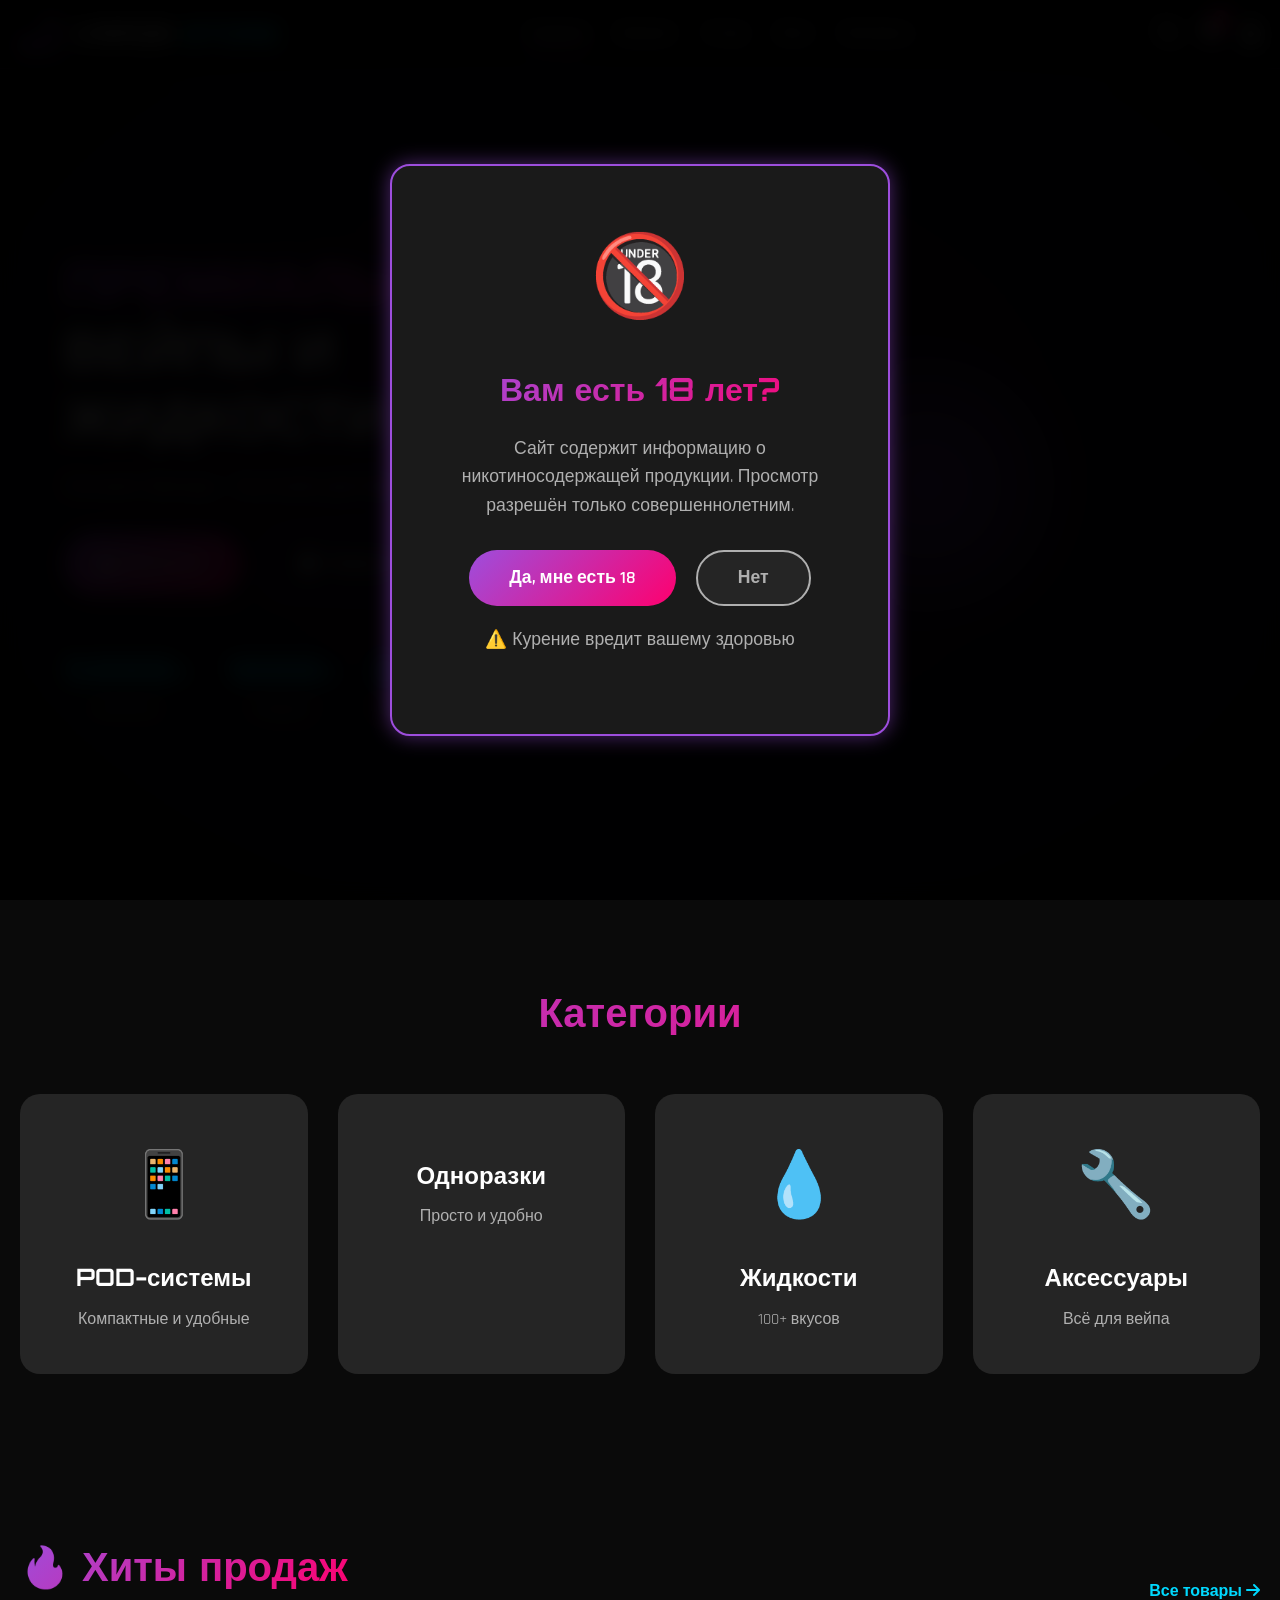
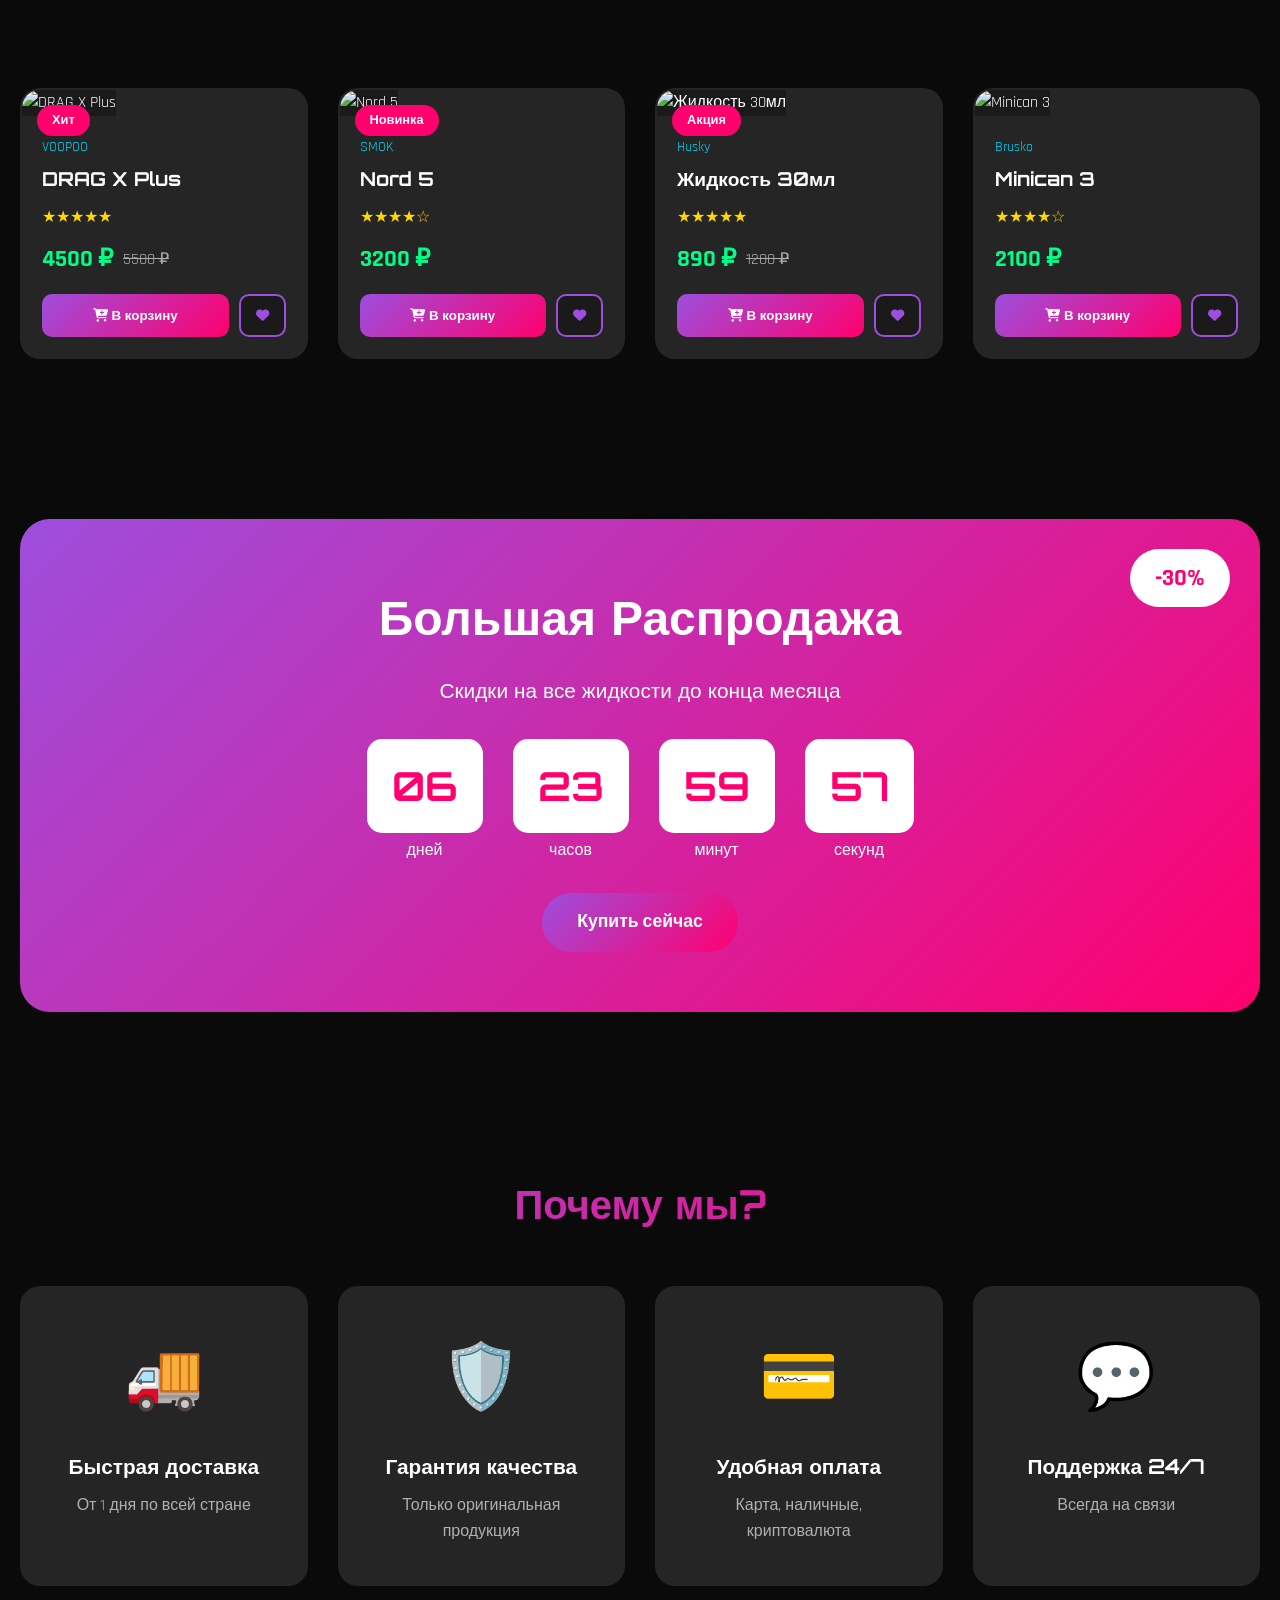
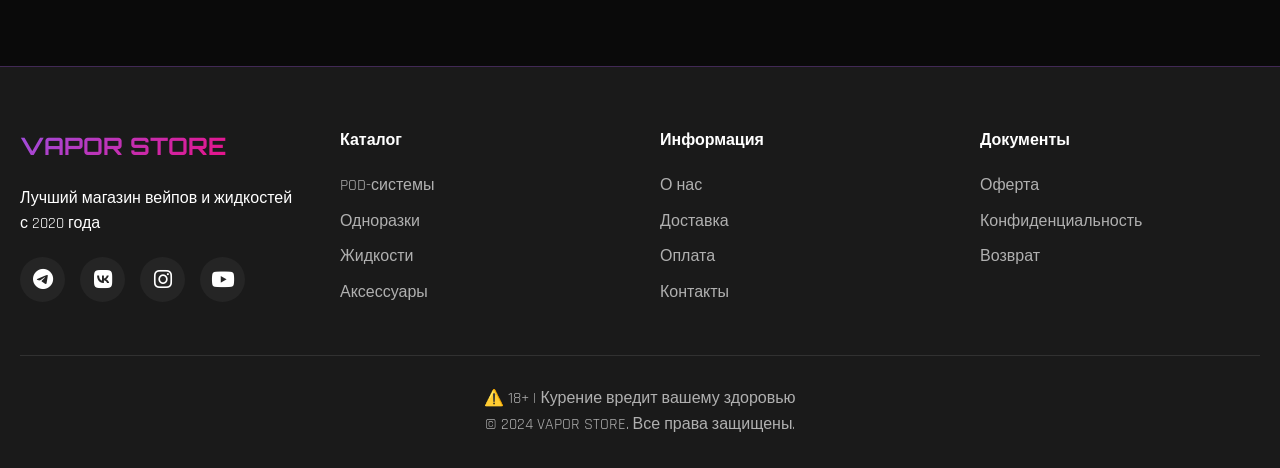
==== index.html @ a19fc45a "Add files via upload" ====
<!DOCTYPE html>
<html lang="ru">
<head>
    <meta charset="UTF-8">
    <meta name="viewport" content="width=device-width, initial-scale=1.0">
    <title>VAPOR STORE | Вейпы и Жидкости</title>
    
    <!-- ШРИФТЫ -->
    <link href="https://fonts.googleapis.com/css2?family=Orbitron:wght@400;700;900&family=Rajdhani:wght@300;400;500;600;700&display=swap" rel="stylesheet">
    
    <!-- ИКОНКИ -->
    <link rel="stylesheet" href="https://cdnjs.cloudflare.com/ajax/libs/font-awesome/6.4.0/css/all.min.css">
    
    <!-- СТИЛИ -->
    <link rel="stylesheet" href="css/style.css">
</head>
<body>
    <!-- 🔞 ПРОВЕРКА ВОЗРАСТА -->
    <div class="age-verification" id="ageVerification">
        <div class="age-modal">
            <div class="age-icon">🔞</div>
            <h1>Вам есть 18 лет?</h1>
            <p>Сайт содержит информацию о никотиносодержащей продукции. Просмотр разрешён только совершеннолетним.</p>
            <div class="age-buttons">
                <button class="btn-age-yes" onclick="confirmAge()">Да, мне есть 18</button>
                <button class="btn-age-no" onclick="denyAge()">Нет</button>
            </div>
            <p class="age-warning">⚠️ Курение вредит вашему здоровью</p>
        </div>
    </div>

    <!-- НАВИГАЦИЯ -->
    <nav class="navbar" id="navbar">
        <div class="container nav-container">
            <a href="index.html" class="logo">
                <i class="fas fa-smoking"></i>
                <span>VAPOR</span>
                <span class="logo-accent">STORE</span>
            </a>
            
            <ul class="nav-menu" id="navMenu">
                <li><a href="index.html" class="active">Главная</a></li>
                <li><a href="catalog.html">Каталог</a></li>
                <li><a href="#about">О нас</a></li>
                <li><a href="#blog">Блог</a></li>
                <li><a href="#contacts">Контакты</a></li>
            </ul>
            
            <div class="nav-icons">
                <div class="search-icon" onclick="toggleSearch()">
                    <i class="fas fa-search"></i>
                </div>
                <a href="cart.html" class="cart-icon">
                    <i class="fas fa-shopping-cart"></i>
                    <span class="cart-count" id="cartCount">0</span>
                </a>
                <a href="#" class="user-icon">
                    <i class="fas fa-user"></i>
                </a>
                <div class="menu-toggle" onclick="toggleMenu()">
                    <i class="fas fa-bars"></i>
                </div>
            </div>
        </div>
    </nav>

    <!-- ПОИСК -->
    <div class="search-bar" id="searchBar">
        <input type="text" placeholder="Поиск товаров..." id="searchInput">
        <button onclick="toggleSearch()"><i class="fas fa-times"></i></button>
    </div>

    <!-- HERO СЕКЦИЯ -->
    <section class="hero">
        <div class="hero-content">
            <h1 class="hero-title">
                <span class="glow">ПРЕМИАЛЬНЫЕ</span>
                <br>ВЕЙПЫ И ЖИДКОСТИ
            </h1>
            <p class="hero-subtitle">Лучшие бренды • Быстрая доставка • Гарантия качества</p>
            <div class="hero-buttons">
                <a href="catalog.html" class="btn btn-primary">
                    <i class="fas fa-shopping-bag"></i> В каталог
                </a>
                <a href="#about" class="btn btn-secondary">
                    <i class="fas fa-info-circle"></i> Узнать больше
                </a>
            </div>
            <div class="hero-stats">
                <div class="stat">
                    <span class="stat-number">5000+</span>
                    <span class="stat-label">Клиентов</span>
                </div>
                <div class="stat">
                    <span class="stat-number">1000+</span>
                    <span class="stat-label">Товаров</span>
                </div>
                <div class="stat">
                    <span class="stat-number">24/7</span>
                    <span class="stat-label">Поддержка</span>
                </div>
            </div>
        </div>
        <div class="hero-image">
            <div class="vape-cloud"></div>
            <div class="vape-cloud"></div>
            <div class="vape-cloud"></div>
        </div>
    </section>

    <!-- КАТЕГОРИИ -->
    <section class="categories section">
        <div class="container">
            <h2 class="section-title">Категории</h2>
            <div class="categories-grid">
                <a href="catalog.html?category=pods" class="category-card">
                    <div class="category-icon">📱</div>
                    <h3>POD-системы</h3>
                    <p>Компактные и удобные</p>
                </a>
                <a href="catalog.html?category=disposable" class="category-card">
                    <div class="category-icon"></div>
                    <h3>Одноразки</h3>
                    <p>Просто и удобно</p>
                </a>
                <a href="catalog.html?category=liquids" class="category-card">
                    <div class="category-icon">💧</div>
                    <h3>Жидкости</h3>
                    <p>100+ вкусов</p>
                </a>
                <a href="catalog.html?category=accessories" class="category-card">
                    <div class="category-icon">🔧</div>
                    <h3>Аксессуары</h3>
                    <p>Всё для вейпа</p>
                </a>
            </div>
        </div>
    </section>

    <!-- ХИТЫ ПРОДАЖ -->
    <section class="products section">
        <div class="container">
            <div class="section-header">
                <h2 class="section-title">🔥 Хиты продаж</h2>
                <a href="catalog.html" class="view-all">Все товары <i class="fas fa-arrow-right"></i></a>
            </div>
            <div class="products-grid" id="featuredProducts">
                <!-- Товары загружаются через JS -->
            </div>
        </div>
    </section>

    <!-- АКЦИИ -->
    <section class="promo section">
        <div class="container">
            <div class="promo-banner">
                <div class="promo-content">
                    <span class="promo-badge">-30%</span>
                    <h2>Большая Распродажа</h2>
                    <p>Скидки на все жидкости до конца месяца</p>
                    <div class="promo-timer" id="promoTimer">
                        <div class="timer-item"><span id="days">00</span>дней</div>
                        <div class="timer-item"><span id="hours">00</span>часов</div>
                        <div class="timer-item"><span id="minutes">00</span>минут</div>
                        <div class="timer-item"><span id="seconds">00</span>секунд</div>
                    </div>
                    <a href="catalog.html?promo=true" class="btn btn-primary">Купить сейчас</a>
                </div>
            </div>
        </div>
    </section>

    <!-- ПРЕИМУЩЕСТВА -->
    <section class="features section">
        <div class="container">
            <h2 class="section-title">Почему мы?</h2>
            <div class="features-grid">
                <div class="feature-card">
                    <div class="feature-icon">🚚</div>
                    <h3>Быстрая доставка</h3>
                    <p>От 1 дня по всей стране</p>
                </div>
                <div class="feature-card">
                    <div class="feature-icon">🛡️</div>
                    <h3>Гарантия качества</h3>
                    <p>Только оригинальная продукция</p>
                </div>
                <div class="feature-card">
                    <div class="feature-icon">💳</div>
                    <h3>Удобная оплата</h3>
                    <p>Карта, наличные, криптовалюта</p>
                </div>
                <div class="feature-card">
                    <div class="feature-icon">💬</div>
                    <h3>Поддержка 24/7</h3>
                    <p>Всегда на связи</p>
                </div>
            </div>
        </div>
    </section>

    <!-- КОЛЕСО ФОРТУНЫ -->
    <div class="fortune-wheel" id="fortuneWheel">
        <div class="wheel-modal">
            <button class="wheel-close" onclick="closeWheel()">&times;</button>
            <h2>Испытай удачу!</h2>
            <p>Крути колесо и получи скидку</p>
            <div class="wheel-container">
                <canvas id="wheelCanvas" width="400" height="400"></canvas>
            </div>
            <button class="btn btn-primary" onclick="spinWheel()">Крутить!</button>
        </div>
    </div>

    <!-- FOOTER -->
    <footer class="footer">
        <div class="container">
            <div class="footer-grid">
                <div class="footer-col">
                    <h3>VAPOR STORE</h3>
                    <p>Лучший магазин вейпов и жидкостей с 2020 года</p>
                    <div class="social-links">
                        <a href="#"><i class="fab fa-telegram"></i></a>
                        <a href="#"><i class="fab fa-vk"></i></a>
                        <a href="#"><i class="fab fa-instagram"></i></a>
                        <a href="#"><i class="fab fa-youtube"></i></a>
                    </div>
                </div>
                <div class="footer-col">
                    <h4>Каталог</h4>
                    <ul>
                        <li><a href="catalog.html?category=pods">POD-системы</a></li>
                        <li><a href="catalog.html?category=disposable">Одноразки</a></li>
                        <li><a href="catalog.html?category=liquids">Жидкости</a></li>
                        <li><a href="catalog.html?category=accessories">Аксессуары</a></li>
                    </ul>
                </div>
                <div class="footer-col">
                    <h4>Информация</h4>
                    <ul>
                        <li><a href="#about">О нас</a></li>
                        <li><a href="#delivery">Доставка</a></li>
                        <li><a href="#payment">Оплата</a></li>
                        <li><a href="#contacts">Контакты</a></li>
                    </ul>
                </div>
                <div class="footer-col">
                    <h4>Документы</h4>
                    <ul>
                        <li><a href="#offer">Оферта</a></li>
                        <li><a href="#privacy">Конфиденциальность</a></li>
                        <li><a href="#return">Возврат</a></li>
                    </ul>
                </div>
            </div>
            <div class="footer-bottom">
                <p>⚠️ 18+ | Курение вредит вашему здоровью</p>
                <p>&copy; 2024 VAPOR STORE. Все права защищены.</p>
            </div>
        </div>
    </footer>

    <!-- УВЕДОМЛЕНИЯ -->
    <div class="toast-container" id="toastContainer"></div>

    <!-- СКРИПТЫ -->
    <script src="js/main.js"></script>
    <script src="js/cart.js"></script>
</body>
</html>
---- css/style.css ----
/* ========== БАЗОВЫЕ НАСТРОЙКИ ========== */
:root {
    --bg-primary: #0a0a0a;
    --bg-secondary: #1a1a1a;
    --bg-card: #252525;
    --text-primary: #ffffff;
    --text-secondary: #b0b0b0;
    --accent-purple: #9d4edd;
    --accent-blue: #00d9ff;
    --accent-pink: #ff006e;
    --accent-green: #00ff88;
    --gradient-main: linear-gradient(135deg, #9d4edd 0%, #ff006e 100%);
    --glow-purple: 0 0 20px rgba(157, 78, 221, 0.5);
    --glow-blue: 0 0 20px rgba(0, 217, 255, 0.5);
    --shadow: 0 10px 40px rgba(0, 0, 0, 0.5);
}

* {
    margin: 0;
    padding: 0;
    box-sizing: border-box;
}

body {
    font-family: 'Rajdhani', sans-serif;
    background: var(--bg-primary);
    color: var(--text-primary);
    line-height: 1.6;
    overflow-x: hidden;
}

.container {
    max-width: 1400px;
    margin: 0 auto;
    padding: 0 20px;
}

a {
    text-decoration: none;
    color: inherit;
    transition: all 0.3s ease;
}

/* ========== 🔞 ПРОВЕРКА ВОЗРАСТА ========== */
.age-verification {
    position: fixed;
    top: 0;
    left: 0;
    width: 100%;
    height: 100%;
    background: rgba(0, 0, 0, 0.95);
    display: flex;
    align-items: center;
    justify-content: center;
    z-index: 10000;
    backdrop-filter: blur(10px);
}

.age-verification.hidden {
    display: none;
}

.age-modal {
    background: var(--bg-secondary);
    padding: 50px;
    border-radius: 20px;
    text-align: center;
    max-width: 500px;
    border: 2px solid var(--accent-purple);
    box-shadow: var(--glow-purple);
    animation: fadeIn 0.5s ease;
}

.age-icon {
    font-size: 80px;
    margin-bottom: 20px;
}

.age-modal h1 {
    font-family: 'Orbitron', sans-serif;
    font-size: 2rem;
    margin-bottom: 20px;
    background: var(--gradient-main);
    -webkit-background-clip: text;
    -webkit-text-fill-color: transparent;
}

.age-modal p {
    color: var(--text-secondary);
    margin-bottom: 30px;
    font-size: 1.1rem;
}

.age-buttons {
    display: flex;
    gap: 20px;
    justify-content: center;
    margin-bottom: 20px;
}

.btn-age-yes,
.btn-age-no {
    padding: 15px 40px;
    border: none;
    border-radius: 50px;
    font-size: 1.1rem;
    font-weight: 600;
    cursor: pointer;
    transition: all 0.3s ease;
    font-family: 'Rajdhani', sans-serif;
}

.btn-age-yes {
    background: var(--gradient-main);
    color: white;
}

.btn-age-yes:hover {
    transform: translateY(-3px);
    box-shadow: var(--glow-purple);
}

.btn-age-no {
    background: var(--bg-card);
    color: var(--text-secondary);
    border: 2px solid var(--text-secondary);
}

.btn-age-no:hover {
    border-color: var(--accent-pink);
    color: var(--accent-pink);
}

.age-warning {
    color: var(--accent-pink);
    font-size: 0.9rem;
    margin-top: 20px;
}

/* ========== НАВИГАЦИЯ ========== */
.navbar {
    position: fixed;
    top: 0;
    left: 0;
    width: 100%;
    background: rgba(10, 10, 10, 0.95);
    backdrop-filter: blur(10px);
    z-index: 1000;
    border-bottom: 1px solid rgba(157, 78, 221, 0.3);
}

.nav-container {
    display: flex;
    align-items: center;
    justify-content: space-between;
    padding: 15px 20px;
    max-width: 1400px;
    margin: 0 auto;
}

.logo {
    display: flex;
    align-items: center;
    gap: 10px;
    font-family: 'Orbitron', sans-serif;
    font-size: 1.5rem;
    font-weight: 900;
}

.logo i {
    color: var(--accent-purple);
    font-size: 2rem;
}

.logo-accent {
    color: var(--accent-blue);
}

.nav-menu {
    display: flex;
    list-style: none;
    gap: 30px;
}

.nav-menu a {
    font-weight: 500;
    position: relative;
    padding: 5px 0;
}

.nav-menu a::after {
    content: '';
    position: absolute;
    bottom: 0;
    left: 0;
    width: 0;
    height: 2px;
    background: var(--gradient-main);
    transition: width 0.3s ease;
}

.nav-menu a:hover::after,
.nav-menu a.active::after {
    width: 100%;
}

.nav-icons {
    display: flex;
    align-items: center;
    gap: 20px;
}

.nav-icons a,
.nav-icons div {
    color: var(--text-primary);
    font-size: 1.3rem;
    cursor: pointer;
    position: relative;
}

.cart-count {
    position: absolute;
    top: -8px;
    right: -8px;
    background: var(--accent-pink);
    color: white;
    font-size: 0.7rem;
    padding: 2px 6px;
    border-radius: 50%;
    font-weight: 700;
}

.menu-toggle {
    display: none;
}

/* ========== ПОИСК ========== */
.search-bar {
    position: fixed;
    top: 80px;
    left: 0;
    width: 100%;
    background: var(--bg-secondary);
    padding: 20px;
    display: none;
    z-index: 999;
    border-bottom: 1px solid var(--accent-purple);
}

.search-bar.active {
    display: flex;
    gap: 10px;
    animation: slideDown 0.3s ease;
}

.search-bar input {
    flex: 1;
    padding: 15px 20px;
    background: var(--bg-card);
    border: 2px solid var(--accent-purple);
    border-radius: 50px;
    color: var(--text-primary);
    font-size: 1rem;
    font-family: 'Rajdhani', sans-serif;
}

.search-bar input:focus {
    outline: none;
    box-shadow: var(--glow-purple);
}

.search-bar button {
    padding: 15px 25px;
    background: var(--accent-pink);
    border: none;
    border-radius: 50px;
    color: white;
    cursor: pointer;
    font-size: 1.2rem;
    transition: all 0.3s ease;
}

.search-bar button:hover {
    transform: scale(1.1);
}

/* ========== HERO СЕКЦИЯ ========== */
.hero {
    min-height: 100vh;
    display: flex;
    align-items: center;
    justify-content: space-between;
    padding: 120px 5% 50px;
    background: radial-gradient(ellipse at center, #1a0a2e 0%, #0a0a0a 100%);
    position: relative;
    overflow: hidden;
}

.hero-content {
    flex: 1;
    max-width: 600px;
    z-index: 2;
}

.hero-title {
    font-family: 'Orbitron', sans-serif;
    font-size: 3.5rem;
    line-height: 1.2;
    margin-bottom: 20px;
}

.hero-title .glow {
    background: var(--gradient-main);
    -webkit-background-clip: text;
    -webkit-text-fill-color: transparent;
    text-shadow: var(--glow-purple);
}

.hero-subtitle {
    font-size: 1.3rem;
    color: var(--text-secondary);
    margin-bottom: 30px;
}

.hero-buttons {
    display: flex;
    gap: 20px;
    margin-bottom: 50px;
}

.btn {
    padding: 15px 35px;
    border-radius: 50px;
    font-weight: 600;
    font-size: 1.1rem;
    cursor: pointer;
    transition: all 0.3s ease;
    display: inline-flex;
    align-items: center;
    gap: 10px;
    border: none;
    font-family: 'Rajdhani', sans-serif;
}

.btn-primary {
    background: var(--gradient-main);
    color: white;
}

.btn-primary:hover {
    transform: translateY(-3px);
    box-shadow: var(--glow-purple);
}

.btn-secondary {
    background: transparent;
    color: var(--text-primary);
    border: 2px solid var(--accent-purple);
}

.btn-secondary:hover {
    background: var(--accent-purple);
    box-shadow: var(--glow-purple);
}

.hero-stats {
    display: flex;
    gap: 40px;
}

.stat {
    text-align: center;
}

.stat-number {
    display: block;
    font-family: 'Orbitron', sans-serif;
    font-size: 2rem;
    font-weight: 700;
    color: var(--accent-blue);
}

.stat-label {
    color: var(--text-secondary);
    font-size: 0.9rem;
}

.hero-image {
    flex: 1;
    display: flex;
    justify-content: center;
    align-items: center;
    position: relative;
}

.vape-cloud {
    position: absolute;
    width: 300px;
    height: 300px;
    background: radial-gradient(circle, rgba(157, 78, 221, 0.3) 0%, transparent 70%);
    border-radius: 50%;
    animation: float 6s ease-in-out infinite;
}

.vape-cloud:nth-child(1) { animation-delay: 0s; }
.vape-cloud:nth-child(2) { animation-delay: 2s; }
.vape-cloud:nth-child(3) { animation-delay: 4s; }

/* ========== СЕКЦИИ ========== */
.section {
    padding: 80px 0;
}

.section-title {
    font-family: 'Orbitron', sans-serif;
    font-size: 2.5rem;
    text-align: center;
    margin-bottom: 50px;
    background: var(--gradient-main);
    -webkit-background-clip: text;
    -webkit-text-fill-color: transparent;
}

.section-header {
    display: flex;
    justify-content: space-between;
    align-items: center;
    margin-bottom: 40px;
}

.view-all {
    color: var(--accent-blue);
    font-weight: 600;
}

.view-all:hover {
    color: var(--accent-purple);
}

/* ========== КАТЕГОРИИ ========== */
.categories-grid {
    display: grid;
    grid-template-columns: repeat(auto-fit, minmax(250px, 1fr));
    gap: 30px;
}

.category-card {
    background: var(--bg-card);
    padding: 40px 30px;
    border-radius: 20px;
    text-align: center;
    border: 2px solid transparent;
    transition: all 0.3s ease;
}

.category-card:hover {
    border-color: var(--accent-purple);
    transform: translateY(-10px);
    box-shadow: var(--glow-purple);
}

.category-icon {
    font-size: 4rem;
    margin-bottom: 20px;
}

.category-card h3 {
    font-family: 'Orbitron', sans-serif;
    font-size: 1.5rem;
    margin-bottom: 10px;
}

.category-card p {
    color: var(--text-secondary);
}

/* ========== ТОВАРЫ ========== */
.products-grid {
    display: grid;
    grid-template-columns: repeat(auto-fill, minmax(280px, 1fr));
    gap: 30px;
}

.product-card {
    background: var(--bg-card);
    border-radius: 20px;
    overflow: hidden;
    border: 2px solid transparent;
    transition: all 0.3s ease;
    position: relative;
}

.product-card:hover {
    border-color: var(--accent-purple);
    transform: translateY(-5px);
    box-shadow: var(--glow-purple);
}

.product-badge {
    position: absolute;
    top: 15px;
    left: 15px;
    background: var(--accent-pink);
    color: white;
    padding: 5px 15px;
    border-radius: 20px;
    font-size: 0.8rem;
    font-weight: 700;
}

.product-image {
    width: 100%;
    height: 250px;
    object-fit: cover;
    background: var(--bg-secondary);
}

.product-info {
    padding: 20px;
}

.product-brand {
    color: var(--accent-blue);
    font-size: 0.9rem;
    margin-bottom: 5px;
}

.product-title {
    font-family: 'Orbitron', sans-serif;
    font-size: 1.2rem;
    margin-bottom: 10px;
}

.product-rating {
    color: #ffd700;
    margin-bottom: 10px;
}

.product-price {
    display: flex;
    align-items: center;
    gap: 10px;
    margin-bottom: 15px;
}

.price-current {
    font-size: 1.5rem;
    font-weight: 700;
    color: var(--accent-green);
}

.price-old {
    color: var(--text-secondary);
    text-decoration: line-through;
}

.product-actions {
    display: flex;
    gap: 10px;
}

.btn-add-cart {
    flex: 1;
    padding: 12px;
    background: var(--gradient-main);
    border: none;
    border-radius: 10px;
    color: white;
    font-weight: 600;
    cursor: pointer;
    transition: all 0.3s ease;
}

.btn-add-cart:hover {
    box-shadow: var(--glow-purple);
}

.btn-wishlist {
    padding: 12px 15px;
    background: var(--bg-secondary);
    border: 2px solid var(--accent-purple);
    border-radius: 10px;
    color: var(--accent-purple);
    cursor: pointer;
    transition: all 0.3s ease;
}

.btn-wishlist:hover {
    background: var(--accent-purple);
    color: white;
}

/* ========== АКЦИИ ========== */
.promo-banner {
    background: var(--gradient-main);
    border-radius: 30px;
    padding: 60px;
    text-align: center;
    position: relative;
    overflow: hidden;
}

.promo-badge {
    position: absolute;
    top: 30px;
    right: 30px;
    background: white;
    color: var(--accent-pink);
    padding: 10px 25px;
    border-radius: 50px;
    font-weight: 700;
    font-size: 1.5rem;
}

.promo-content h2 {
    font-family: 'Orbitron', sans-serif;
    font-size: 3rem;
    margin-bottom: 20px;
}

.promo-content p {
    font-size: 1.3rem;
    margin-bottom: 30px;
}

.promo-timer {
    display: flex;
    justify-content: center;
    gap: 30px;
    margin-bottom: 30px;
}

.timer-item {
    text-align: center;
}

.timer-item span {
    display: block;
    font-family: 'Orbitron', sans-serif;
    font-size: 2.5rem;
    font-weight: 700;
    background: white;
    color: var(--accent-pink);
    padding: 15px 25px;
    border-radius: 15px;
    margin-bottom: 5px;
}

/* ========== ПРЕИМУЩЕСТВА ========== */
.features-grid {
    display: grid;
    grid-template-columns: repeat(auto-fit, minmax(250px, 1fr));
    gap: 30px;
}

.feature-card {
    background: var(--bg-card);
    padding: 40px 30px;
    border-radius: 20px;
    text-align: center;
    border: 2px solid transparent;
    transition: all 0.3s ease;
}

.feature-card:hover {
    border-color: var(--accent-blue);
    box-shadow: var(--glow-blue);
}

.feature-icon {
    font-size: 4rem;
    margin-bottom: 20px;
}

.feature-card h3 {
    font-family: 'Orbitron', sans-serif;
    font-size: 1.3rem;
    margin-bottom: 10px;
}

.feature-card p {
    color: var(--text-secondary);
}

/* ========== FOOTER ========== */
.footer {
    background: var(--bg-secondary);
    padding: 60px 0 30px;
    border-top: 1px solid rgba(157, 78, 221, 0.3);
}

.footer-grid {
    display: grid;
    grid-template-columns: repeat(auto-fit, minmax(200px, 1fr));
    gap: 40px;
    margin-bottom: 40px;
}

.footer-col h3,
.footer-col h4 {
    font-family: 'Orbitron', sans-serif;
    margin-bottom: 20px;
}

.footer-col h3 {
    font-size: 1.5rem;
    background: var(--gradient-main);
    -webkit-background-clip: text;
    -webkit-text-fill-color: transparent;
}

.footer-col ul {
    list-style: none;
}

.footer-col ul li {
    margin-bottom: 10px;
}

.footer-col ul li a {
    color: var(--text-secondary);
}

.footer-col ul li a:hover {
    color: var(--accent-purple);
}

.social-links {
    display: flex;
    gap: 15px;
    margin-top: 20px;
}

.social-links a {
    width: 45px;
    height: 45px;
    background: var(--bg-card);
    border-radius: 50%;
    display: flex;
    align-items: center;
    justify-content: center;
    font-size: 1.3rem;
    transition: all 0.3s ease;
}

.social-links a:hover {
    background: var(--accent-purple);
    transform: translateY(-5px);
}

.footer-bottom {
    text-align: center;
    padding-top: 30px;
    border-top: 1px solid rgba(255, 255, 255, 0.1);
    color: var(--text-secondary);
}

/* ========== КОЛЕСО ФОРТУНЫ ========== */
.fortune-wheel {
    position: fixed;
    top: 0;
    left: 0;
    width: 100%;
    height: 100%;
    background: rgba(0, 0, 0, 0.9);
    display: none;
    align-items: center;
    justify-content: center;
    z-index: 9999;
}

.fortune-wheel.active {
    display: flex;
}

.wheel-modal {
    background: var(--bg-secondary);
    padding: 40px;
    border-radius: 30px;
    text-align: center;
    border: 2px solid var(--accent-purple);
    position: relative;
    max-width: 500px;
}

.wheel-close {
    position: absolute;
    top: 15px;
    right: 20px;
    font-size: 2rem;
    background: none;
    border: none;
    color: var(--text-secondary);
    cursor: pointer;
}

.wheel-container {
    margin: 30px 0;
}

/* ========== УВЕДОМЛЕНИЯ ========== */
.toast-container {
    position: fixed;
    bottom: 30px;
    right: 30px;
    z-index: 10000;
}

.toast {
    background: var(--bg-card);
    padding: 20px 30px;
    border-radius: 15px;
    margin-top: 10px;
    display: flex;
    align-items: center;
    gap: 15px;
    border-left: 4px solid var(--accent-green);
    animation: slideIn 0.3s ease;
    box-shadow: var(--shadow);
}

.toast.error {
    border-left-color: var(--accent-pink);
}

/* ========== АНИМАЦИИ ========== */
@keyframes fadeIn {
    from { opacity: 0; }
    to { opacity: 1; }
}

@keyframes slideDown {
    from { transform: translateY(-20px); opacity: 0; }
    to { transform: translateY(0); opacity: 1; }
}

@keyframes slideIn {
    from { transform: translateX(100%); opacity: 0; }
    to { transform: translateX(0); opacity: 1; }
}

@keyframes float {
    0%, 100% { transform: translateY(0) scale(1); }
    50% { transform: translateY(-20px) scale(1.1); }
}

/* ========== АДАПТИВНОСТЬ ========== */
@media (max-width: 768px) {
    .nav-menu {
        position: fixed;
        top: 80px;
        left: -100%;
        width: 100%;
        height: calc(100vh - 80px);
        background: var(--bg-secondary);
        flex-direction: column;
        align-items: center;
        justify-content: center;
        transition: left 0.3s ease;
    }
    
    .nav-menu.active {
        left: 0;
    }
    
    .menu-toggle {
        display: block;
    }
    
    .hero {
        flex-direction: column;
        text-align: center;
        padding-top: 150px;
    }
    
    .hero-title {
        font-size: 2.5rem;
    }
    
    .hero-buttons {
        justify-content: center;
    }
    
    .hero-stats {
        justify-content: center;
    }
    
    .promo-banner {
        padding: 30px;
    }
    
    .promo-content h2 {
        font-size: 2rem;
    }
    
    .promo-timer {
        gap: 15px;
    }
    
    .timer-item span {
        font-size: 1.8rem;
        padding: 10px 15px;
    }
    
    .age-modal {
        padding: 30px 20px;
        margin: 20px;
    }
}
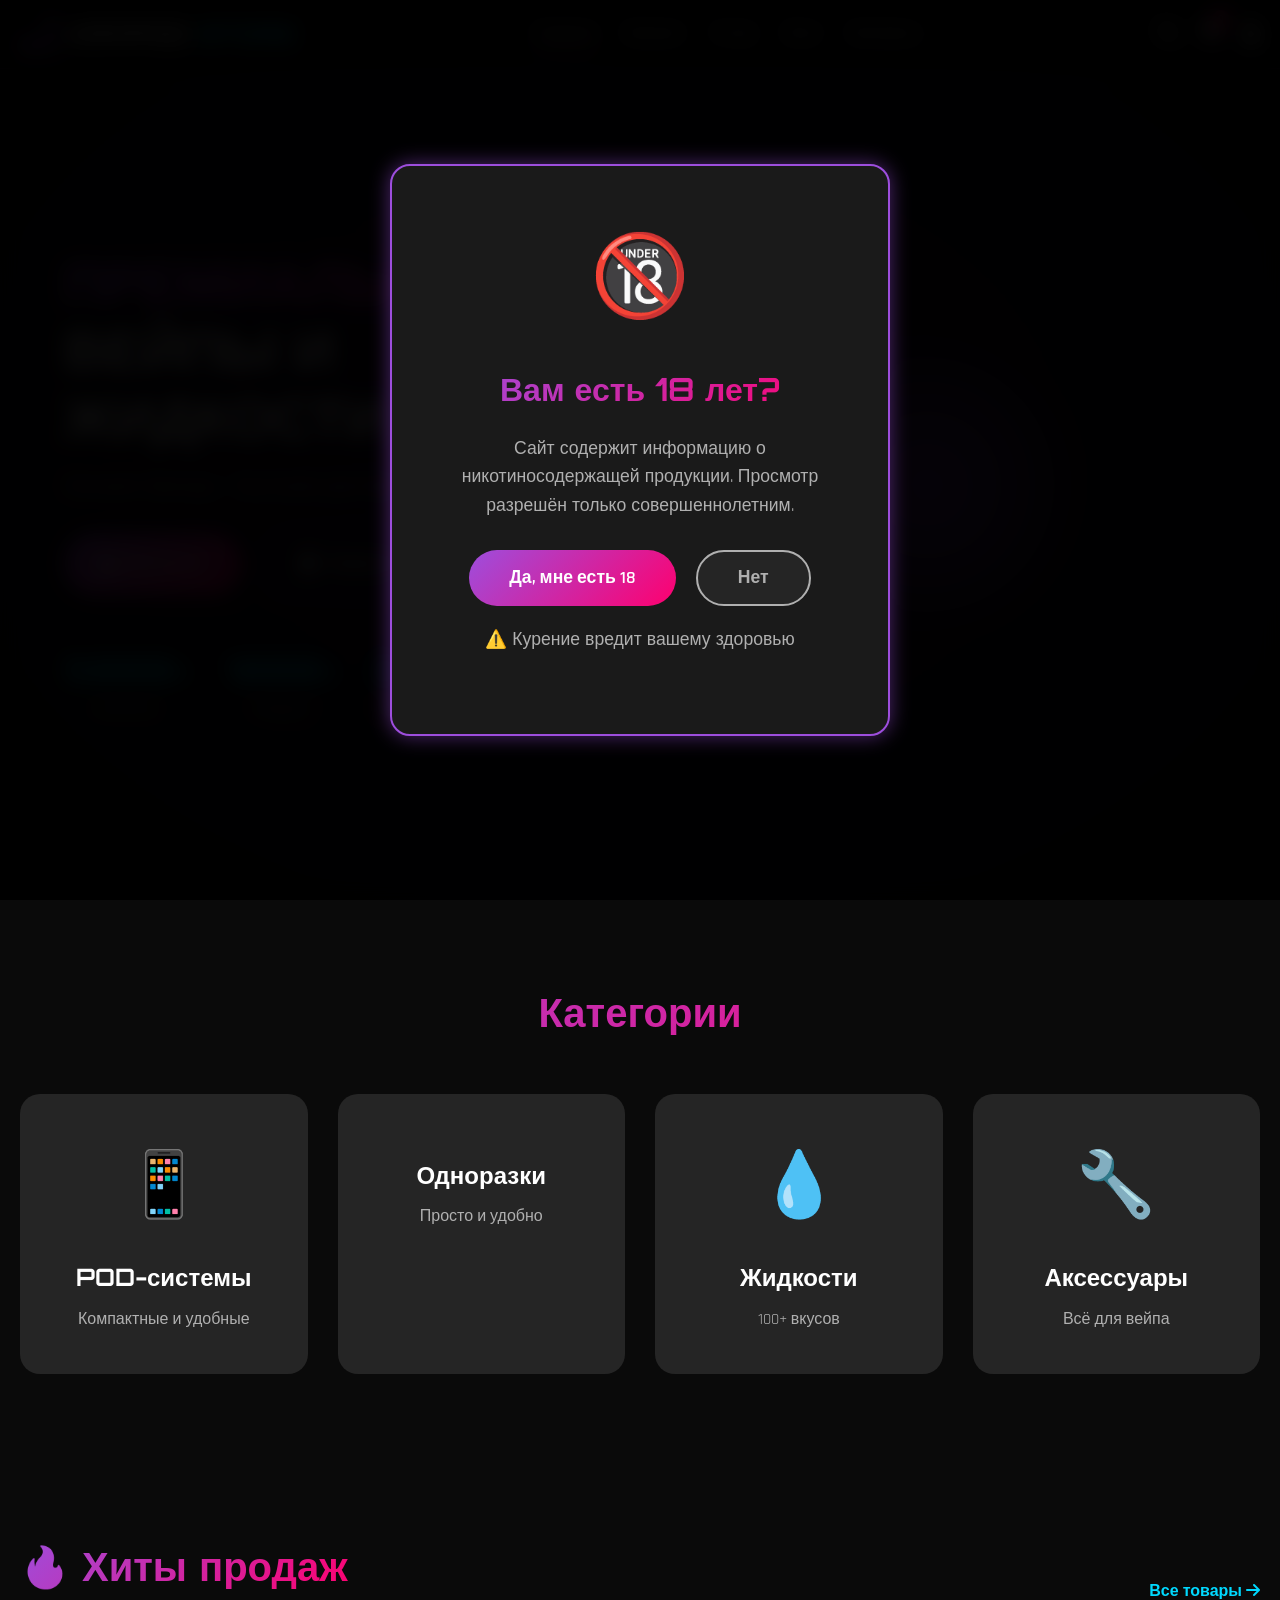
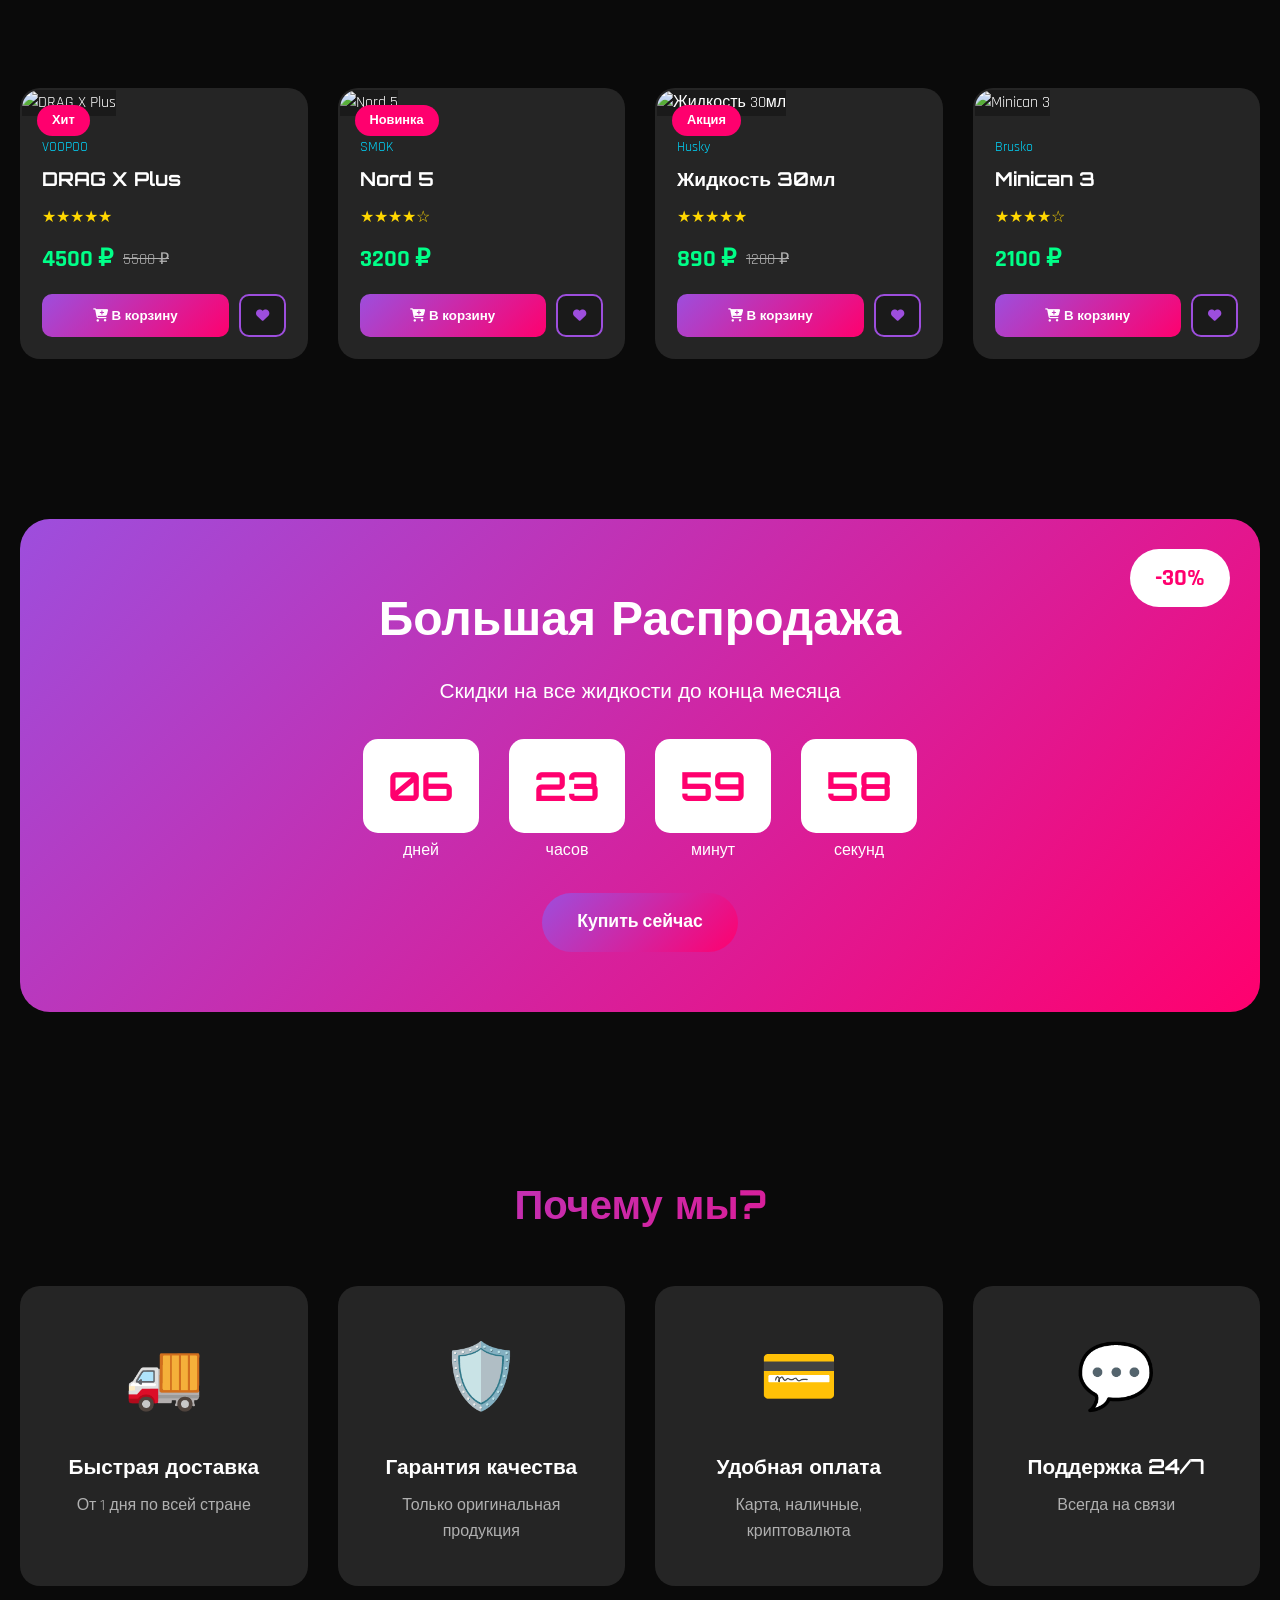
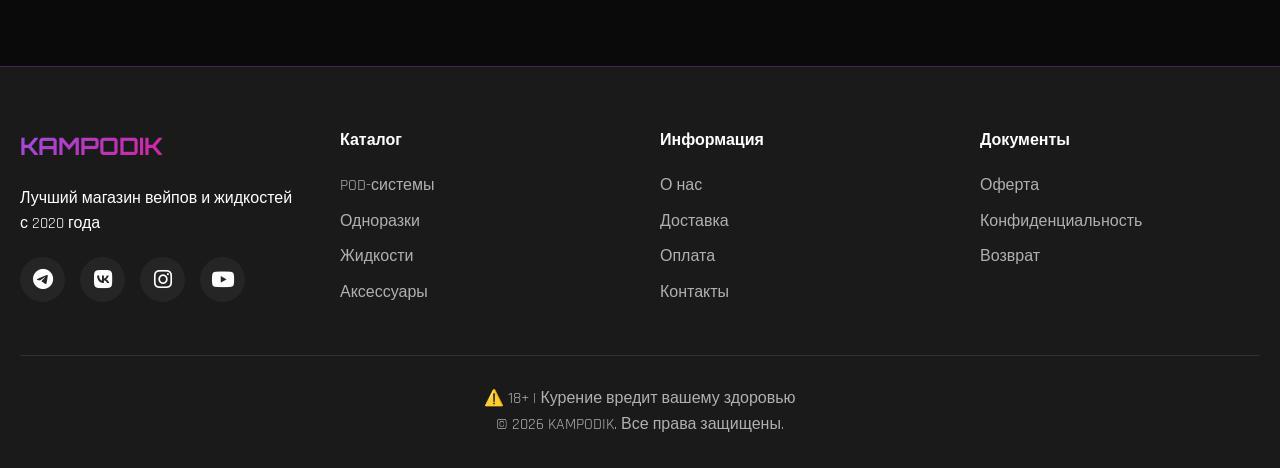
==== commit 27f0a970: "Update index.html" ====
--- a/index.html
+++ b/index.html
@@ -3,7 +3,7 @@
 <head>
     <meta charset="UTF-8">
     <meta name="viewport" content="width=device-width, initial-scale=1.0">
-    <title>VAPOR STORE | Вейпы и Жидкости</title>
+    <title>KAMPODIK | Вейпы и Жидкости</title>
     
     <!-- ШРИФТЫ -->
     <link href="https://fonts.googleapis.com/css2?family=Orbitron:wght@400;700;900&family=Rajdhani:wght@300;400;500;600;700&display=swap" rel="stylesheet">
@@ -34,7 +34,7 @@
         <div class="container nav-container">
             <a href="index.html" class="logo">
                 <i class="fas fa-smoking"></i>
-                <span>VAPOR</span>
+                <span>KAMPOD</span>
                 <span class="logo-accent">STORE</span>
             </a>
             
@@ -199,25 +199,12 @@
         </div>
     </section>
 
-    <!-- КОЛЕСО ФОРТУНЫ -->
-    <div class="fortune-wheel" id="fortuneWheel">
-        <div class="wheel-modal">
-            <button class="wheel-close" onclick="closeWheel()">&times;</button>
-            <h2>Испытай удачу!</h2>
-            <p>Крути колесо и получи скидку</p>
-            <div class="wheel-container">
-                <canvas id="wheelCanvas" width="400" height="400"></canvas>
-            </div>
-            <button class="btn btn-primary" onclick="spinWheel()">Крутить!</button>
-        </div>
-    </div>
-
     <!-- FOOTER -->
     <footer class="footer">
         <div class="container">
             <div class="footer-grid">
                 <div class="footer-col">
-                    <h3>VAPOR STORE</h3>
+                    <h3>KAMPODIK</h3>
                     <p>Лучший магазин вейпов и жидкостей с 2020 года</p>
                     <div class="social-links">
                         <a href="#"><i class="fab fa-telegram"></i></a>
@@ -255,7 +242,7 @@
             </div>
             <div class="footer-bottom">
                 <p>⚠️ 18+ | Курение вредит вашему здоровью</p>
-                <p>&copy; 2024 VAPOR STORE. Все права защищены.</p>
+                <p>&copy; 2026 KAMPODIK. Все права защищены.</p>
             </div>
         </div>
     </footer>
@@ -267,4 +254,4 @@
     <script src="js/main.js"></script>
     <script src="js/cart.js"></script>
 </body>
-</html>+</html>
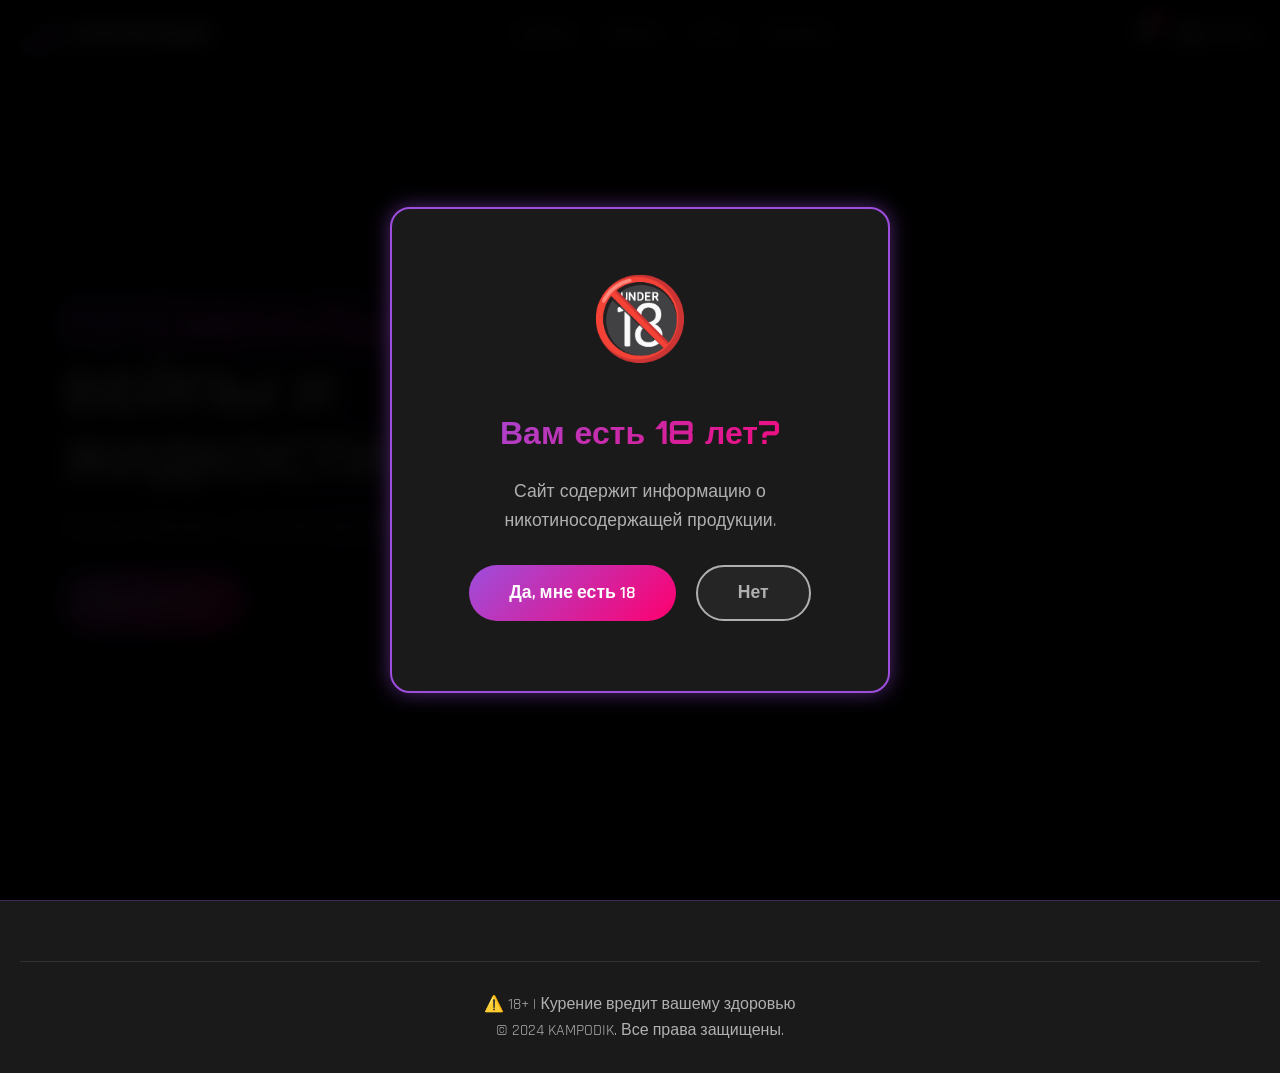
==== commit 3acc813f: "Update index.html" ====
--- a/index.html
+++ b/index.html
@@ -4,14 +4,8 @@
     <meta charset="UTF-8">
     <meta name="viewport" content="width=device-width, initial-scale=1.0">
     <title>KAMPODIK | Вейпы и Жидкости</title>
-    
-    <!-- ШРИФТЫ -->
     <link href="https://fonts.googleapis.com/css2?family=Orbitron:wght@400;700;900&family=Rajdhani:wght@300;400;500;600;700&display=swap" rel="stylesheet">
-    
-    <!-- ИКОНКИ -->
     <link rel="stylesheet" href="https://cdnjs.cloudflare.com/ajax/libs/font-awesome/6.4.0/css/all.min.css">
-    
-    <!-- СТИЛИ -->
     <link rel="stylesheet" href="css/style.css">
 </head>
 <body>
@@ -20,12 +14,11 @@
         <div class="age-modal">
             <div class="age-icon">🔞</div>
             <h1>Вам есть 18 лет?</h1>
-            <p>Сайт содержит информацию о никотиносодержащей продукции. Просмотр разрешён только совершеннолетним.</p>
+            <p>Сайт содержит информацию о никотиносодержащей продукции.</p>
             <div class="age-buttons">
                 <button class="btn-age-yes" onclick="confirmAge()">Да, мне есть 18</button>
                 <button class="btn-age-no" onclick="denyAge()">Нет</button>
             </div>
-            <p class="age-warning">⚠️ Курение вредит вашему здоровью</p>
         </div>
     </div>
 
@@ -34,29 +27,26 @@
         <div class="container nav-container">
             <a href="index.html" class="logo">
                 <i class="fas fa-smoking"></i>
-                <span>KAMPOD</span>
-                <span class="logo-accent">STORE</span>
+                <span>KAMPODIK</span>
             </a>
-            
             <ul class="nav-menu" id="navMenu">
                 <li><a href="index.html" class="active">Главная</a></li>
                 <li><a href="catalog.html">Каталог</a></li>
                 <li><a href="#about">О нас</a></li>
-                <li><a href="#blog">Блог</a></li>
                 <li><a href="#contacts">Контакты</a></li>
             </ul>
-            
             <div class="nav-icons">
-                <div class="search-icon" onclick="toggleSearch()">
-                    <i class="fas fa-search"></i>
-                </div>
                 <a href="cart.html" class="cart-icon">
                     <i class="fas fa-shopping-cart"></i>
                     <span class="cart-count" id="cartCount">0</span>
                 </a>
-                <a href="#" class="user-icon">
-                    <i class="fas fa-user"></i>
-                </a>
+                <!-- КНОПКА ВХОДА/ПРОФИЛЯ -->
+                <div class="user-menu" id="userMenu">
+                    <a href="login.html" class="btn-login-nav" id="loginBtn">
+                        <i class="fas fa-user"></i>
+                        <span>Войти</span>
+                    </a>
+                </div>
                 <div class="menu-toggle" onclick="toggleMenu()">
                     <i class="fas fa-bars"></i>
                 </div>
@@ -64,137 +54,17 @@
         </div>
     </nav>
 
-    <!-- ПОИСК -->
-    <div class="search-bar" id="searchBar">
-        <input type="text" placeholder="Поиск товаров..." id="searchInput">
-        <button onclick="toggleSearch()"><i class="fas fa-times"></i></button>
-    </div>
-
     <!-- HERO СЕКЦИЯ -->
     <section class="hero">
         <div class="hero-content">
             <h1 class="hero-title">
-                <span class="glow">ПРЕМИАЛЬНЫЕ</span>
-                <br>ВЕЙПЫ И ЖИДКОСТИ
+                <span class="glow">ПРЕМИАЛЬНЫЕ</span><br>ВЕЙПЫ И ЖИДКОСТИ
             </h1>
             <p class="hero-subtitle">Лучшие бренды • Быстрая доставка • Гарантия качества</p>
             <div class="hero-buttons">
                 <a href="catalog.html" class="btn btn-primary">
                     <i class="fas fa-shopping-bag"></i> В каталог
                 </a>
-                <a href="#about" class="btn btn-secondary">
-                    <i class="fas fa-info-circle"></i> Узнать больше
-                </a>
-            </div>
-            <div class="hero-stats">
-                <div class="stat">
-                    <span class="stat-number">5000+</span>
-                    <span class="stat-label">Клиентов</span>
-                </div>
-                <div class="stat">
-                    <span class="stat-number">1000+</span>
-                    <span class="stat-label">Товаров</span>
-                </div>
-                <div class="stat">
-                    <span class="stat-number">24/7</span>
-                    <span class="stat-label">Поддержка</span>
-                </div>
-            </div>
-        </div>
-        <div class="hero-image">
-            <div class="vape-cloud"></div>
-            <div class="vape-cloud"></div>
-            <div class="vape-cloud"></div>
-        </div>
-    </section>
-
-    <!-- КАТЕГОРИИ -->
-    <section class="categories section">
-        <div class="container">
-            <h2 class="section-title">Категории</h2>
-            <div class="categories-grid">
-                <a href="catalog.html?category=pods" class="category-card">
-                    <div class="category-icon">📱</div>
-                    <h3>POD-системы</h3>
-                    <p>Компактные и удобные</p>
-                </a>
-                <a href="catalog.html?category=disposable" class="category-card">
-                    <div class="category-icon"></div>
-                    <h3>Одноразки</h3>
-                    <p>Просто и удобно</p>
-                </a>
-                <a href="catalog.html?category=liquids" class="category-card">
-                    <div class="category-icon">💧</div>
-                    <h3>Жидкости</h3>
-                    <p>100+ вкусов</p>
-                </a>
-                <a href="catalog.html?category=accessories" class="category-card">
-                    <div class="category-icon">🔧</div>
-                    <h3>Аксессуары</h3>
-                    <p>Всё для вейпа</p>
-                </a>
-            </div>
-        </div>
-    </section>
-
-    <!-- ХИТЫ ПРОДАЖ -->
-    <section class="products section">
-        <div class="container">
-            <div class="section-header">
-                <h2 class="section-title">🔥 Хиты продаж</h2>
-                <a href="catalog.html" class="view-all">Все товары <i class="fas fa-arrow-right"></i></a>
-            </div>
-            <div class="products-grid" id="featuredProducts">
-                <!-- Товары загружаются через JS -->
-            </div>
-        </div>
-    </section>
-
-    <!-- АКЦИИ -->
-    <section class="promo section">
-        <div class="container">
-            <div class="promo-banner">
-                <div class="promo-content">
-                    <span class="promo-badge">-30%</span>
-                    <h2>Большая Распродажа</h2>
-                    <p>Скидки на все жидкости до конца месяца</p>
-                    <div class="promo-timer" id="promoTimer">
-                        <div class="timer-item"><span id="days">00</span>дней</div>
-                        <div class="timer-item"><span id="hours">00</span>часов</div>
-                        <div class="timer-item"><span id="minutes">00</span>минут</div>
-                        <div class="timer-item"><span id="seconds">00</span>секунд</div>
-                    </div>
-                    <a href="catalog.html?promo=true" class="btn btn-primary">Купить сейчас</a>
-                </div>
-            </div>
-        </div>
-    </section>
-
-    <!-- ПРЕИМУЩЕСТВА -->
-    <section class="features section">
-        <div class="container">
-            <h2 class="section-title">Почему мы?</h2>
-            <div class="features-grid">
-                <div class="feature-card">
-                    <div class="feature-icon">🚚</div>
-                    <h3>Быстрая доставка</h3>
-                    <p>От 1 дня по всей стране</p>
-                </div>
-                <div class="feature-card">
-                    <div class="feature-icon">🛡️</div>
-                    <h3>Гарантия качества</h3>
-                    <p>Только оригинальная продукция</p>
-                </div>
-                <div class="feature-card">
-                    <div class="feature-icon">💳</div>
-                    <h3>Удобная оплата</h3>
-                    <p>Карта, наличные, криптовалюта</p>
-                </div>
-                <div class="feature-card">
-                    <div class="feature-icon">💬</div>
-                    <h3>Поддержка 24/7</h3>
-                    <p>Всегда на связи</p>
-                </div>
             </div>
         </div>
     </section>
@@ -202,56 +72,15 @@
     <!-- FOOTER -->
     <footer class="footer">
         <div class="container">
-            <div class="footer-grid">
-                <div class="footer-col">
-                    <h3>KAMPODIK</h3>
-                    <p>Лучший магазин вейпов и жидкостей с 2020 года</p>
-                    <div class="social-links">
-                        <a href="#"><i class="fab fa-telegram"></i></a>
-                        <a href="#"><i class="fab fa-vk"></i></a>
-                        <a href="#"><i class="fab fa-instagram"></i></a>
-                        <a href="#"><i class="fab fa-youtube"></i></a>
-                    </div>
-                </div>
-                <div class="footer-col">
-                    <h4>Каталог</h4>
-                    <ul>
-                        <li><a href="catalog.html?category=pods">POD-системы</a></li>
-                        <li><a href="catalog.html?category=disposable">Одноразки</a></li>
-                        <li><a href="catalog.html?category=liquids">Жидкости</a></li>
-                        <li><a href="catalog.html?category=accessories">Аксессуары</a></li>
-                    </ul>
-                </div>
-                <div class="footer-col">
-                    <h4>Информация</h4>
-                    <ul>
-                        <li><a href="#about">О нас</a></li>
-                        <li><a href="#delivery">Доставка</a></li>
-                        <li><a href="#payment">Оплата</a></li>
-                        <li><a href="#contacts">Контакты</a></li>
-                    </ul>
-                </div>
-                <div class="footer-col">
-                    <h4>Документы</h4>
-                    <ul>
-                        <li><a href="#offer">Оферта</a></li>
-                        <li><a href="#privacy">Конфиденциальность</a></li>
-                        <li><a href="#return">Возврат</a></li>
-                    </ul>
-                </div>
-            </div>
             <div class="footer-bottom">
                 <p>⚠️ 18+ | Курение вредит вашему здоровью</p>
-                <p>&copy; 2026 KAMPODIK. Все права защищены.</p>
+                <p>&copy; 2024 KAMPODIK. Все права защищены.</p>
             </div>
         </div>
     </footer>
 
-    <!-- УВЕДОМЛЕНИЯ -->
-    <div class="toast-container" id="toastContainer"></div>
-
-    <!-- СКРИПТЫ -->
     <script src="js/main.js"></script>
     <script src="js/cart.js"></script>
+    <script src="js/auth.js"></script>
 </body>
 </html>
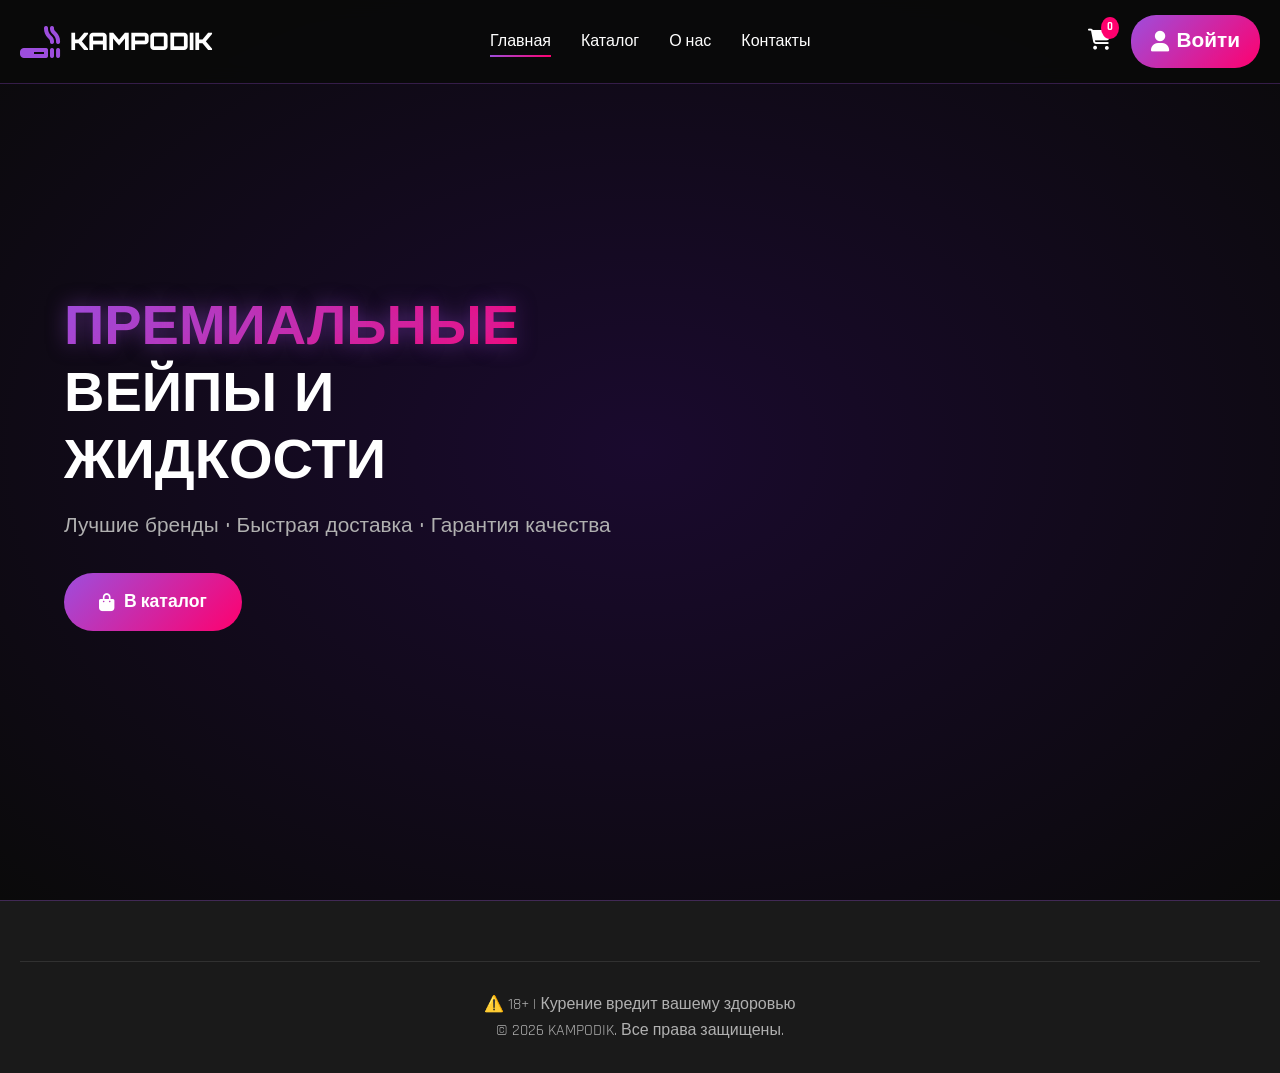
==== commit 3ab8d294: "Update index.html" ====
--- a/index.html
+++ b/index.html
@@ -9,20 +9,7 @@
     <link rel="stylesheet" href="css/style.css">
 </head>
 <body>
-    <!-- 🔞 ПРОВЕРКА ВОЗРАСТА -->
-    <div class="age-verification" id="ageVerification">
-        <div class="age-modal">
-            <div class="age-icon">🔞</div>
-            <h1>Вам есть 18 лет?</h1>
-            <p>Сайт содержит информацию о никотиносодержащей продукции.</p>
-            <div class="age-buttons">
-                <button class="btn-age-yes" onclick="confirmAge()">Да, мне есть 18</button>
-                <button class="btn-age-no" onclick="denyAge()">Нет</button>
-            </div>
-        </div>
-    </div>
-
-    <!-- НАВИГАЦИЯ -->
+        <!-- НАВИГАЦИЯ -->
     <nav class="navbar" id="navbar">
         <div class="container nav-container">
             <a href="index.html" class="logo">
@@ -74,7 +61,7 @@
         <div class="container">
             <div class="footer-bottom">
                 <p>⚠️ 18+ | Курение вредит вашему здоровью</p>
-                <p>&copy; 2024 KAMPODIK. Все права защищены.</p>
+                <p>&copy; 2026 KAMPODIK. Все права защищены.</p>
             </div>
         </div>
     </footer>
--- a/css/style.css
+++ b/css/style.css
@@ -906,4 +906,114 @@
         padding: 30px 20px;
         margin: 20px;
     }
-}+}
+/* ========== МЕНЮ ПОЛЬЗОВАТЕЛЯ ========== */
+.user-menu {
+    position: relative;
+}
+
+.btn-login-nav {
+    display: flex;
+    align-items: center;
+    gap: 8px;
+    padding: 10px 20px;
+    background: var(--gradient-main);
+    color: white;
+    border-radius: 25px;
+    font-weight: 600;
+    transition: all 0.3s ease;
+}
+
+.btn-login-nav:hover {
+    transform: translateY(-2px);
+    box-shadow: var(--glow-purple);
+}
+
+.user-dropdown {
+    position: relative;
+}
+
+.user-btn {
+    display: flex;
+    align-items: center;
+    gap: 8px;
+    padding: 10px 20px;
+    background: var(--bg-card);
+    border: 2px solid var(--accent-purple);
+    border-radius: 25px;
+    color: var(--text-primary);
+    cursor: pointer;
+    font-family: 'Rajdhani', sans-serif;
+    font-weight: 600;
+    font-size: 1rem;
+    transition: all 0.3s ease;
+}
+
+.user-btn:hover {
+    border-color: var(--accent-blue);
+    box-shadow: var(--glow-purple);
+}
+
+.dropdown-menu {
+    position: absolute;
+    top: 100%;
+    right: 0;
+    margin-top: 10px;
+    background: var(--bg-secondary);
+    border: 2px solid var(--accent-purple);
+    border-radius: 15px;
+    min-width: 200px;
+    display: none;
+    flex-direction: column;
+    overflow: hidden;
+    box-shadow: var(--shadow);
+    z-index: 1000;
+}
+
+.dropdown-menu.active {
+    display: flex;
+}
+
+.dropdown-menu a {
+    padding: 15px 20px;
+    color: var(--text-primary);
+    text-decoration: none;
+    transition: all 0.3s ease;
+    display: flex;
+    align-items: center;
+    gap: 10px;
+}
+
+.dropdown-menu a:hover {
+    background: var(--accent-purple);
+}
+
+/* ========== ТОСТ УВЕДОМЛЕНИЯ ========== */
+.toast-container {
+    position: fixed;
+    bottom: 30px;
+    right: 30px;
+    z-index: 10000;
+}
+
+.toast {
+    background: var(--bg-card);
+    padding: 20px 30px;
+    border-radius: 15px;
+    margin-top: 10px;
+    display: flex;
+    align-items: center;
+    gap: 15px;
+    border-left: 4px solid var(--accent-green);
+    animation: slideIn 0.3s ease;
+    box-shadow: var(--shadow);
+}
+
+.toast.error {
+    border-left-color: var(--accent-pink);
+}
+
+@keyframes slideIn {
+    from { transform: translateX(100%); opacity: 0; }
+    to { transform: translateX(0); opacity: 1; }
+}
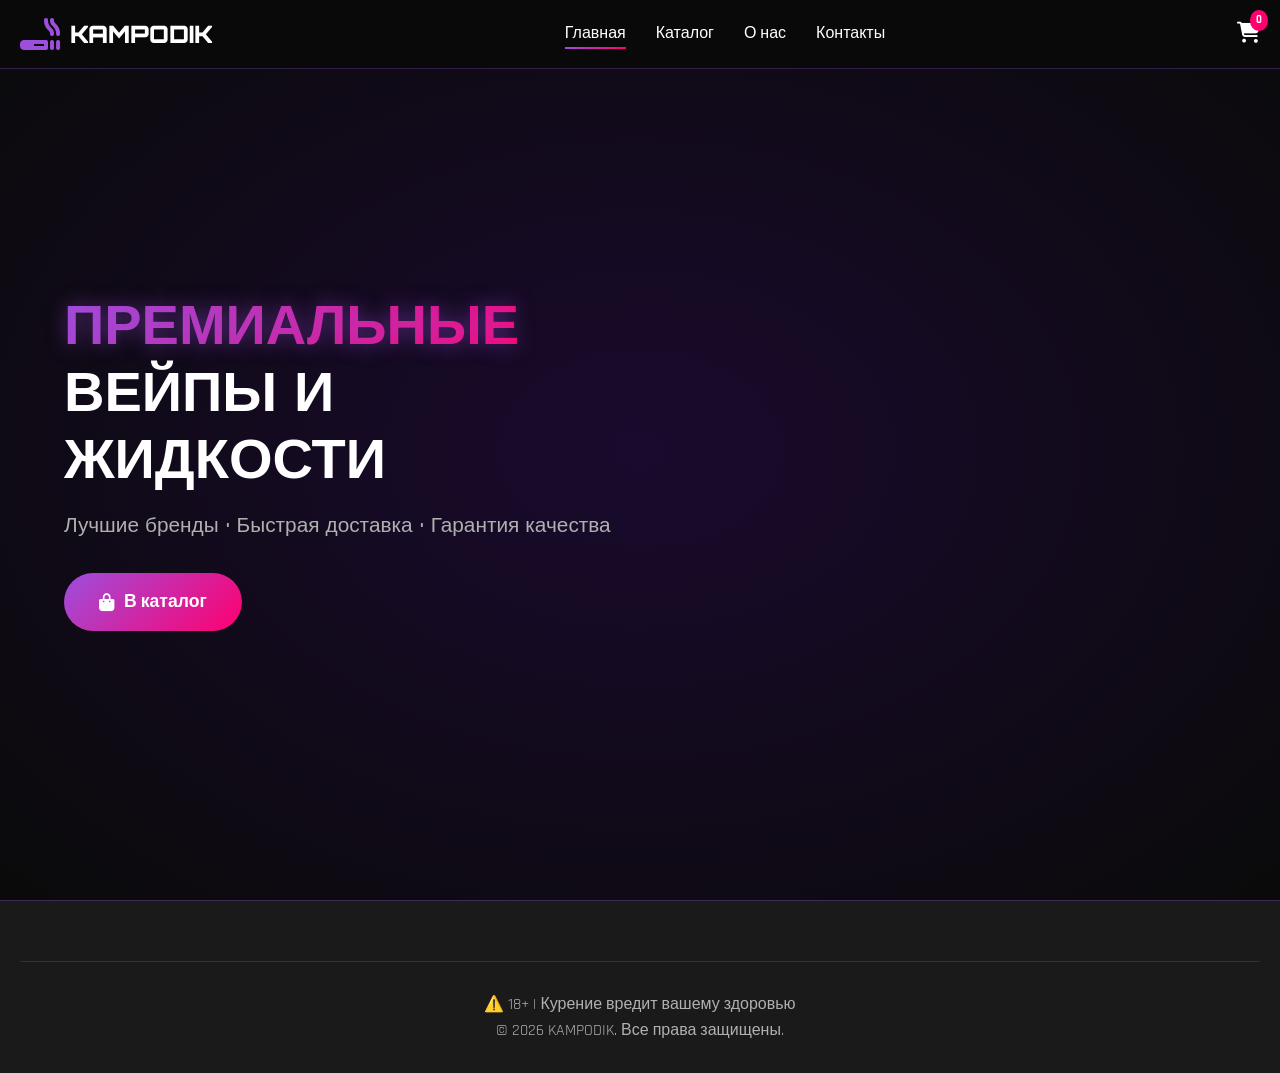
==== commit fe2c2062: "Update index.html" ====
--- a/index.html
+++ b/index.html
@@ -27,13 +27,6 @@
                     <i class="fas fa-shopping-cart"></i>
                     <span class="cart-count" id="cartCount">0</span>
                 </a>
-                <!-- КНОПКА ВХОДА/ПРОФИЛЯ -->
-                <div class="user-menu" id="userMenu">
-                    <a href="login.html" class="btn-login-nav" id="loginBtn">
-                        <i class="fas fa-user"></i>
-                        <span>Войти</span>
-                    </a>
-                </div>
                 <div class="menu-toggle" onclick="toggleMenu()">
                     <i class="fas fa-bars"></i>
                 </div>
